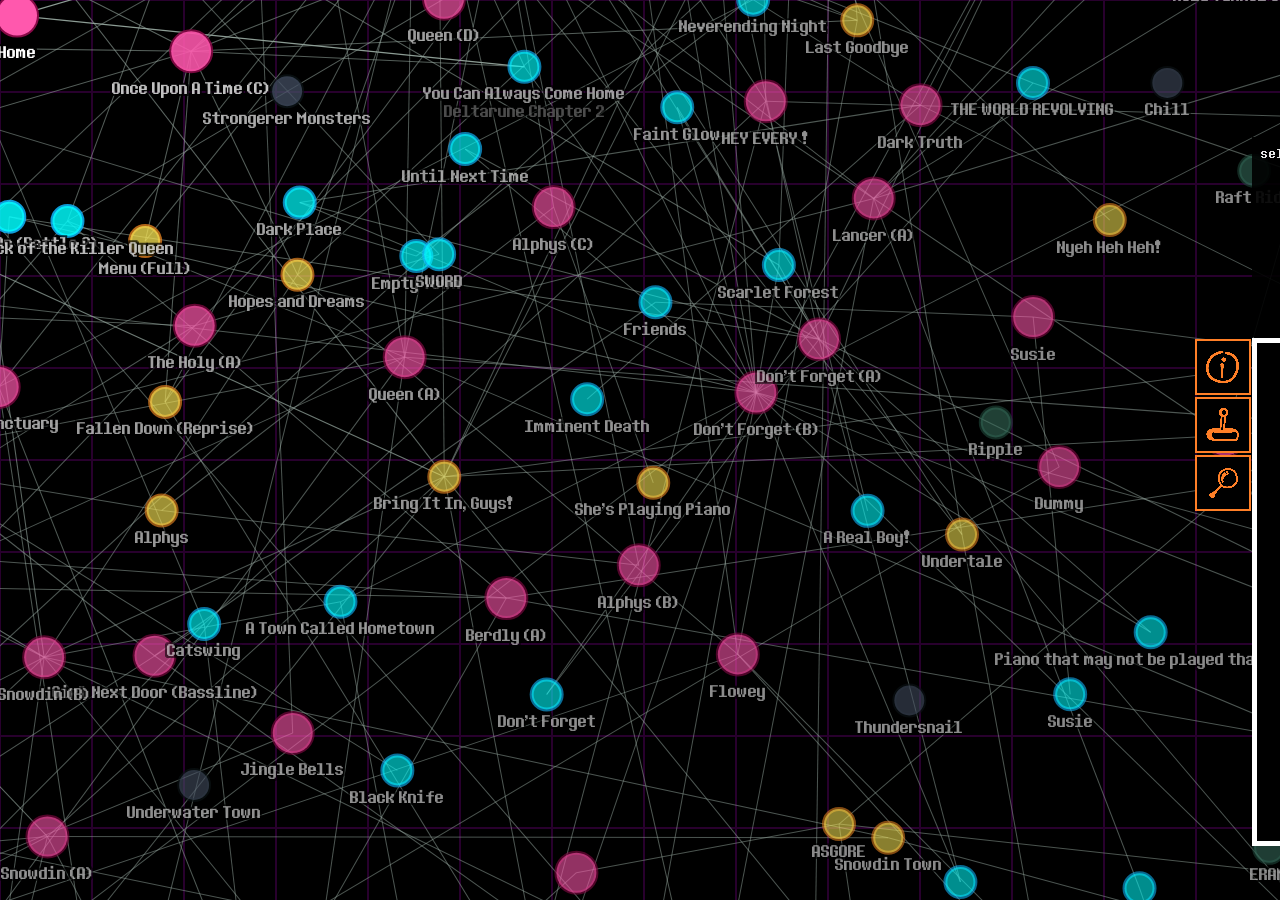
==== index.html @ b9a87c57 "YouTube integration + more credits" ====
<!DOCTYPE html>
<html>
	<head>
		<title>UT/DR Leitmotifs</title>
		<link rel="stylesheet" type="text/css" href="stylesheet.css">
		<link rel="shortcut icon" type="image/x-icon" href="assets/favicon.png">
		<meta name=“viewport” content=“width=device-width, initial-scale=1.0”>
		<meta http-equiv=“X-UA-Compatible” content=“ie=edge”>
		<!-- thank you https://stackoverflow.com/questions/59335731/how-to-create-own-embed-site-for-discord ! -->
		<meta property="og:title" content="m1n3c4rt.github.io | undertale/deltarune leitmotif graph" />
		<meta property="og:url" content="https://m1n3c4rt.github.io/utdr-leitmotif-graph.html" />
		<meta property="og:image" content="https://raw.githubusercontent.com/M1n3c4rt/m1n3c4rt.github.io/refs/heads/main/utdr-motifs-graph/assets/preview.png" />
		<meta property="og:description" content="graph of the undertale/deltarune ost !!" />
		<meta name="theme-color" content="#5a319e">
		<meta name="twitter:card" content="summary_large_image">
		<script src="utils.js"></script>
	</head>
	<body>
		<div id="canvas">
			<canvas id="layer1" class="layer" width="1920" height="1080"></canvas>
			<canvas id="layer2" class="layer" width="1920" height="1080"></canvas>
			<canvas id="layer3" class="layer" width="1920" height="1080"></canvas>
		</div>
		<!--<div class="t1">the undertale/deltarune leitmotif graph is unofficial and unaffiliated with Toby Fox, UNDERTALE and DELTARUNE.</div>
		<div class="t2">drag to pan, scroll to zoom, drag nodes to move them around. double-click to select</div>-->
		<div id="hudslide">
			<div id="uiselector">
				<button class="uiselector" id="uiselector-info" type="button" tabindex="3" selected="false">
					<img src="assets/menuinfo.png" class="uibuttonimg">
				</button>
				<button class="uiselector" id="uiselector-guide" type="button" tabindex="3" selected="false">
					<img src="assets/menuguide.png" class="uibuttonimg">
				</button>
				<button class="uiselector" id="uiselector-search" type="button" tabindex="3" selected="false">
					<img src="assets/menusearch.png" class="uibuttonimg">
				</button>
			</div>
			<div id="hud">
				<iframe id="youtubeintegration" title="YouTube Integration"
					src="dummysong.html"
					title="YouTube video player" frameborder="0"
					allow="accelerometer; autoplay; clipboard-write; encrypted-media; gyroscope; picture-in-picture; web-share"
					referrerpolicy="strict-origin-when-cross-origin" autoplay
					seamless><a/></iframe>
				<br/>
				<div id="infoui" class="uipage" uivisible="false">
					<div id="infoview" class="uiview" tabindex="2">
						Hello! Welcome to the UT/DR Motifs site!<br/>
						This site showcases all the leitmotif connections between UNDERTALE and DELTARUNE tracks.
						<br/><br/>
						This site is best enjoyed with an adblocker
						and with Javascript JIT enabled on mobile.
						<br/><br/>
						The people who made this website:<br/>
						- M1n3c4rt, project founder<br/>
						- CyanAqua, &ldquo;i'm the data guy&rdquo;<br/>
						- catwoofer_, hyperfixating fuck<br/>
						- hydrogencitrus, emotional support
						<br/><br/>
						And for the fonts, thank you to<br/>
						- Haley Wakamatsu,<br/>
						&nbsp; for creating Determination Mono & Sans<br/>
						&nbsp; <a href="https://www.behance.net/gallery/31268855/Determination-Better-Undertale-Font">(which can be found here)</a>
						<br/><br/>
						And, of course, thank you to<br/>
						- Toby Fox, creator of UNDERTALE and DELTARUNE,<br/>
						- as well as the whole team behind these games.<br/>
						<span style="font-size: 15px; color: grey">This site is unaffiliated with Toby Fox, UNDERTALE and DELTARUNE.</span>
					</div>
				</div>
				<div id="guideui" class="uipage" uivisible="false">
					<div id="guideview" class="uiview" tabindex="2">
						This is the Controls tab!<br/>
						This serves as your guide to navigating this website.
						<br/><br/>
						Graph:<br/>
						WASD / Drag to Move Camera<br/>
						Double-click a node to follow it<br/>
						You can also drag nodes around!
						<br/><br/>
						UI:<br/>
						There are buttons to open panels, click them!<br/><br/>
						The first panel is the INFO panel,<br/>showing appropriate credits and attribution.<br/><br/>
						The second panel is the GUIDE / CONTROLS panel!<br/>You are here right now.<br/><br/>
						At last was the SEARCH panel,<br/>which lets you find certain songs by name!<br/><br/>
						Up/Down while in the search bar to cycle through nodes.<br/>
					</div>
				</div>
				<div id="searchui" class="uipage" uivisible="false">
					<div id="searchbox" class="uibox" tabindex="2">
						<input id="search" placeholder="awa search for node" tabindex="1">
					</div>
					<div id="searchview" class="uiview" tabindex="2">
						<canvas id="searchlayer"></canvas>
					</div>
					<!--<input value="toggle selected node" id="toggle" type="button" tabindex="3">
					<label for="speed">graph speed:</label> <input id="speed" type="number" value="1" min="0", max="5", step="0.25" tabindex="4">-->
				</div>
			</div>
		</div>
		<!-- <div id="t3">debugtext</div> -->
	</body>
	<!-- would have loved to use `type="module"` here but goodness is it annoying to work with -->
	<script src="ball.js"></script>
	<script src="camera.js"></script>
	<script src="hud.js"></script>
	<script src="search.js"></script>
	<script src="index.js"></script>
</html>
---- stylesheet.css ----
:root {
    --BACKGROUND_COLOR: #0000007f;
    --HUD_WIDTH: 576px;
    --SELECTOR_WIDTH: 56px;
    background-color: #000000;

    font-family: 'determinationmono';
    color: #ccccdd;
}

body {
    width: 100%;
    height: 100%;
    margin: 0;
    
    position: fixed;
    background-image: url("./assets/GridSquare.png");
    image-rendering: pixelated;
}

#canvas {
    padding: 0;
    margin: 0;
    touch-action: none;
    display: contents;
    position: absolute;
    top: 0px; left: 0px;
}

.layer {
    position: absolute;
    pointer-events: none;
    width: 100%;
    height: 100%;
    top: 0px; left: 0px;
}

#layer1 {
    pointer-events: inherit;
}

#searchlayer {
    /* position: absolute; */
    /* width: calc(100% - 256em); */
    width: 100%;
    height: 100%;
    top: 0px; left: 0px;
}

#search {
    border: none;
    background-color: black;
    color: white;
    font-family: determinationmono;
    border-bottom: 1px solid gray;
    width: 90%;
    font-size: 20px;
    margin-left: 10px;
}

#search:focus {
    outline: none !important;
    border-bottom: 1px solid white;
}

#hudslide {
    display: flex;
    position: fixed;
    z-index: 1000;
    bottom: 96px;
    height: calc(50% + 1em);
    width: var(--HUD_WIDTH);
    right: -490px;
    transition: right ease-out 0.5s;
    transition-delay: 0.01s;
}

/*
i didnt know stackoverflow could copy code like this. huh!

Source - https://stackoverflow.com/questions/23885255/how-to-remove-ignore-hover-css-style-on-touch-devices
Posted by Hải Bùi, modified by community. See post 'Timeline' for change history
Retrieved 2025-12-30, License - CC BY-SA 4.0
*/
/* @media (hover: hover) and (pointer: fine) {
    #hudslide:hover {
        right: 10px;
        transition-delay: 0s;
    }
} */

#hudslide:has(#hud:hover), #hudslide[isfocused="true"] {
    right: 102.5px;
    transition-delay: 0s;
}

#uiselector {
    display: flex;
    pointer-events: all;
    flex-direction: column;
    position: relative;
    right: 0px;
}

.uipage {
    position: absolute;
    display: flex;
    flex-direction: column;
    height: 100%;
    width: var(--HUD_WIDTH);
    background-color: black;
    border: 5px solid white;
    padding: 16px;
    top: 0px;
}

.uipage[uivisible="false"] {
    display: none;
}

.uiview {
    position: relative;
    overflow-y: auto;
    pointer-events: all;
    touch-action: all;
    height: 100%;
    width: 100%;
    font-size: 20px;
    color: white;
}

.uibox {
    position: relative;
    width: 100%;
    background-color: var(--BACKGROUND_COLOR);
    pointer-events: all;
}

/* https://codepen.io/sosuke/pen/Pjoqqp */
.uiselector {
    /* color: #ff7f27; */
    background-color: #ff7f27;
    /* background-image: url('./menubase.png'); */
    /* background-size: contain; */
    width: var(--SELECTOR_WIDTH);
    height: var(--SELECTOR_WIDTH);
    margin: 1px;
    padding: 0px;

    border: none;
}

.uibuttonimg {
    filter: none;
    width: var(--SELECTOR_WIDTH);
    height: var(--SELECTOR_WIDTH);
    pointer-events: none;
}

#youtubeintegration {
    position: absolute;
    top: -201px;
    opacity: 90%;
    left: calc(var(--SELECTOR_WIDTH) + 2px);
    width: calc(var(--HUD_WIDTH) + var(--SELECTOR_WIDTH) - 14px);
    height: 200px;
}

.uiselector[selected="true"] {
    background-color: #ffff00;
}

@font-face {
  font-family: determinationmono;
  src: url('./fonts/dtm-fonts/DeterminationMonoWeb.woff');
}

@font-face {
  font-family: determinationsans;
  src: url('./fonts/dtm-fonts/DeterminationSansWeb.woff');
}

@font-face {
    font-family: 'profontwindowsregular';
    src: url('./fonts/pfw-webfont.woff2') format('woff2'),
         url('./fonts/pfw-webfont.woff') format('woff');
    font-weight: normal;
    font-style: normal;
}

a:link {
    color: rgb(149, 136, 238)
}


a:hover {
    color: rgb(180, 169, 252)
}


a:visited {
    color: rgb(180, 169, 252)
}

a:visited:hover {
    color: rgb(149, 136, 238)
}

a:active {
    color: rgb(79, 67, 161) !important
}
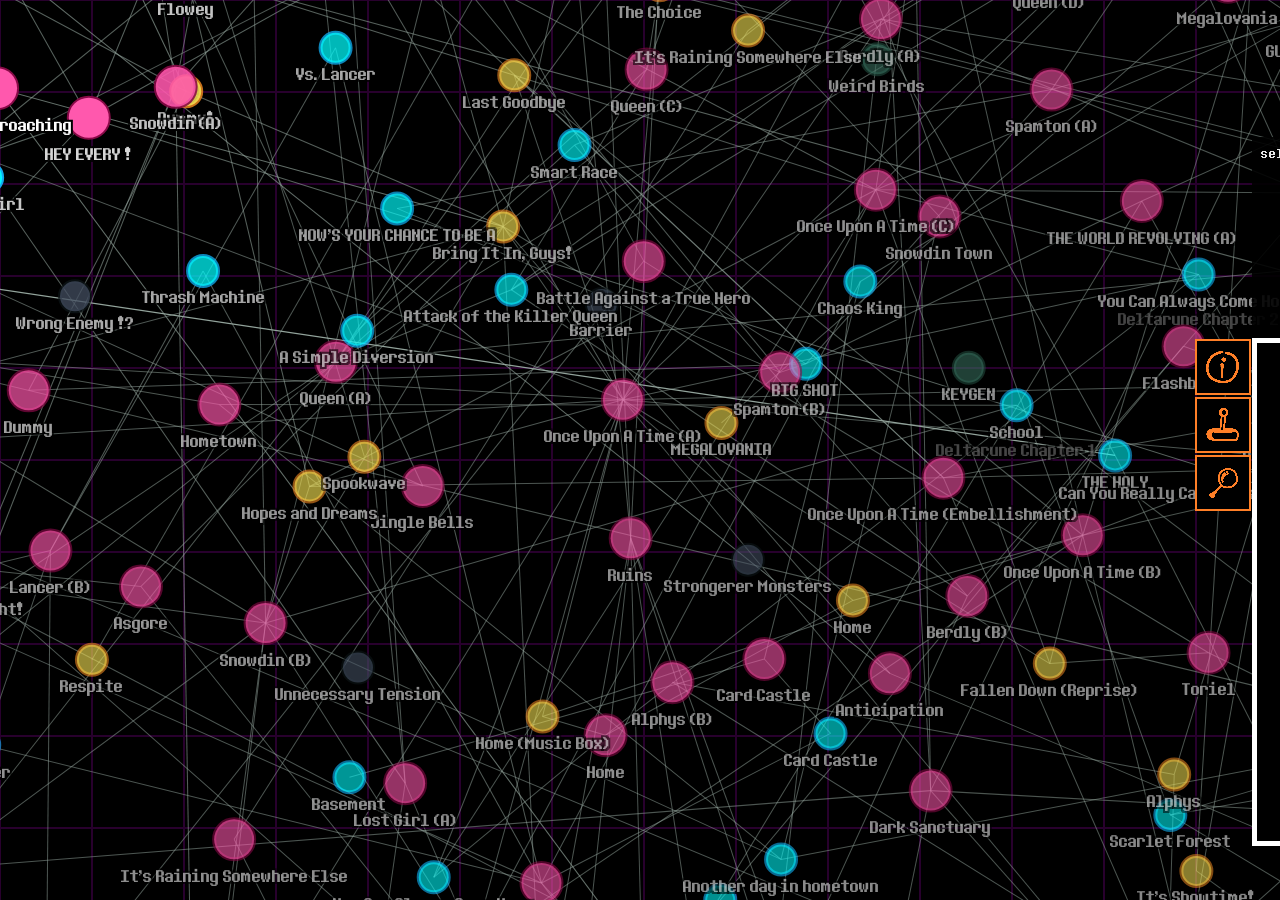
==== commit 51528090: "Track integration" ====
--- a/index.html
+++ b/index.html
@@ -36,13 +36,18 @@
 				</button>
 			</div>
 			<div id="hud">
-				<iframe id="youtubeintegration" title="YouTube Integration"
-					src="dummysong.html"
-					title="YouTube video player" frameborder="0"
-					allow="accelerometer; autoplay; clipboard-write; encrypted-media; gyroscope; picture-in-picture; web-share"
-					referrerpolicy="strict-origin-when-cross-origin" autoplay
-					seamless><a/></iframe>
-				<br/>
+				<div id="musiccontainer">
+					<audio controls autoplay id="trackcontainer">
+						<source id="trackintegration" src="" type="audio/ogg">
+					</audio>
+					<iframe id="youtubeintegration" title="YouTube Integration"
+						src="dummysong.html"
+						title="YouTube video player" frameborder="0"
+						allow="accelerometer; autoplay; clipboard-write; encrypted-media; gyroscope; picture-in-picture; web-share"
+						referrerpolicy="strict-origin-when-cross-origin" autoplay
+						seamless><a/></iframe>
+					<br/>
+				</div>
 				<div id="infoui" class="uipage" uivisible="false">
 					<div id="infoview" class="uiview" tabindex="2">
 						Hello! Welcome to the UT/DR Motifs site!<br/>
--- a/stylesheet.css
+++ b/stylesheet.css
@@ -157,6 +157,11 @@
     pointer-events: none;
 }
 
+#musiccontainer {
+    width: 0px;
+    height: 0px;
+}
+
 #youtubeintegration {
     position: absolute;
     top: -201px;
@@ -164,6 +169,22 @@
     left: calc(var(--SELECTOR_WIDTH) + 2px);
     width: calc(var(--HUD_WIDTH) + var(--SELECTOR_WIDTH) - 14px);
     height: 200px;
+}
+
+#trackcontainer {
+    position: absolute;
+    top: -56px;
+    opacity: 90%;
+    left: calc(var(--SELECTOR_WIDTH) + 2px);
+    width: calc(var(--HUD_WIDTH) + var(--SELECTOR_WIDTH) - 14px);
+}
+
+#trackcontainer:has(#trackintegration[src=""]) {
+    display: none;
+}
+
+#youtubeintegration[src=""] {
+    display: none;
 }
 
 .uiselector[selected="true"] {
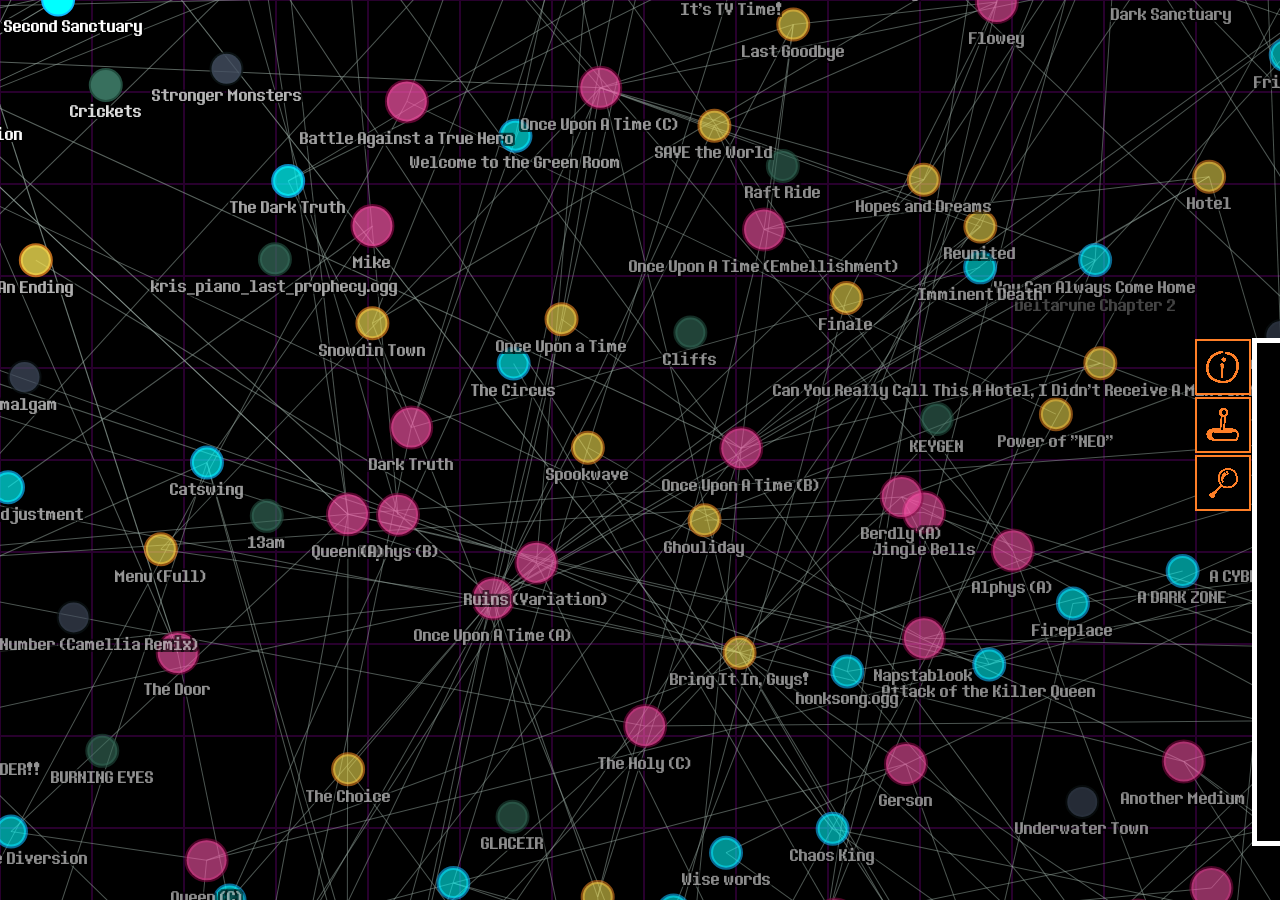
==== commit db85d6c8: "Added some unlisted tracks + polish" ====
--- a/index.html
+++ b/index.html
@@ -41,7 +41,7 @@
 						<source id="trackintegration" src="" type="audio/ogg">
 					</audio>
 					<iframe id="youtubeintegration" title="YouTube Integration"
-						src="dummysong.html"
+						src=""
 						title="YouTube video player" frameborder="0"
 						allow="accelerometer; autoplay; clipboard-write; encrypted-media; gyroscope; picture-in-picture; web-share"
 						referrerpolicy="strict-origin-when-cross-origin" autoplay
@@ -62,10 +62,11 @@
 						- catwoofer_, hyperfixating fuck<br/>
 						- hydrogencitrus, emotional support
 						<br/><br/>
-						And for the fonts, thank you to<br/>
+						And for assets, thank you to<br/>
+						- The <a href="https://deltarune.wiki/">Deltarune Wiki</a>,<br/>
+						&nbsp; for providing motif information & unlisted tracks<br/>
 						- Haley Wakamatsu,<br/>
-						&nbsp; for creating Determination Mono & Sans<br/>
-						&nbsp; <a href="https://www.behance.net/gallery/31268855/Determination-Better-Undertale-Font">(which can be found here)</a>
+						&nbsp; for creating <a href="https://www.behance.net/gallery/31268855/Determination-Better-Undertale-Font">Determination Mono & Sans</a> (the font)
 						<br/><br/>
 						And, of course, thank you to<br/>
 						- Toby Fox, creator of UNDERTALE and DELTARUNE,<br/>
--- a/stylesheet.css
+++ b/stylesheet.css
@@ -89,7 +89,7 @@
     }
 } */
 
-#hudslide:has(#hud:hover), #hudslide[isfocused="true"] {
+#hudslide[isfocused="true"] {
     right: 102.5px;
     transition-delay: 0s;
 }
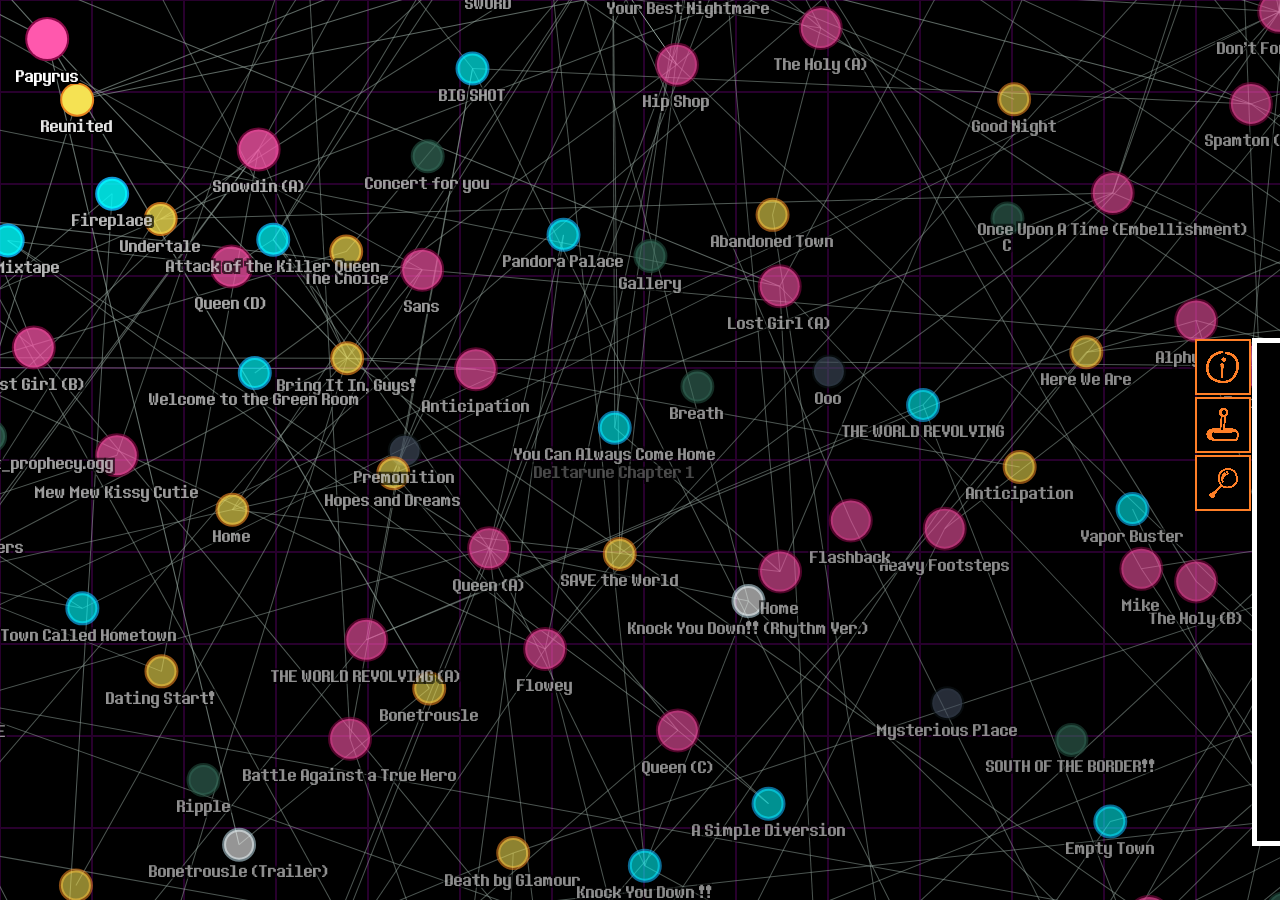
==== commit c00c1abe: "yes" ====
--- a/index.html
+++ b/index.html
@@ -72,6 +72,9 @@
 						- Toby Fox, creator of UNDERTALE and DELTARUNE,<br/>
 						- as well as the whole team behind these games.<br/>
 						<span style="font-size: 15px; color: grey">This site is unaffiliated with Toby Fox, UNDERTALE and DELTARUNE.</span>
+						<br/><br/>
+						Additional thanks to:<br/>
+						- videoflames for their upload of <a href="https://www.youtube.com/watch?v=q0Kxangw3-w/">Bonetrousle (Trailer)</a><br/>
 					</div>
 				</div>
 				<div id="guideui" class="uipage" uivisible="false">
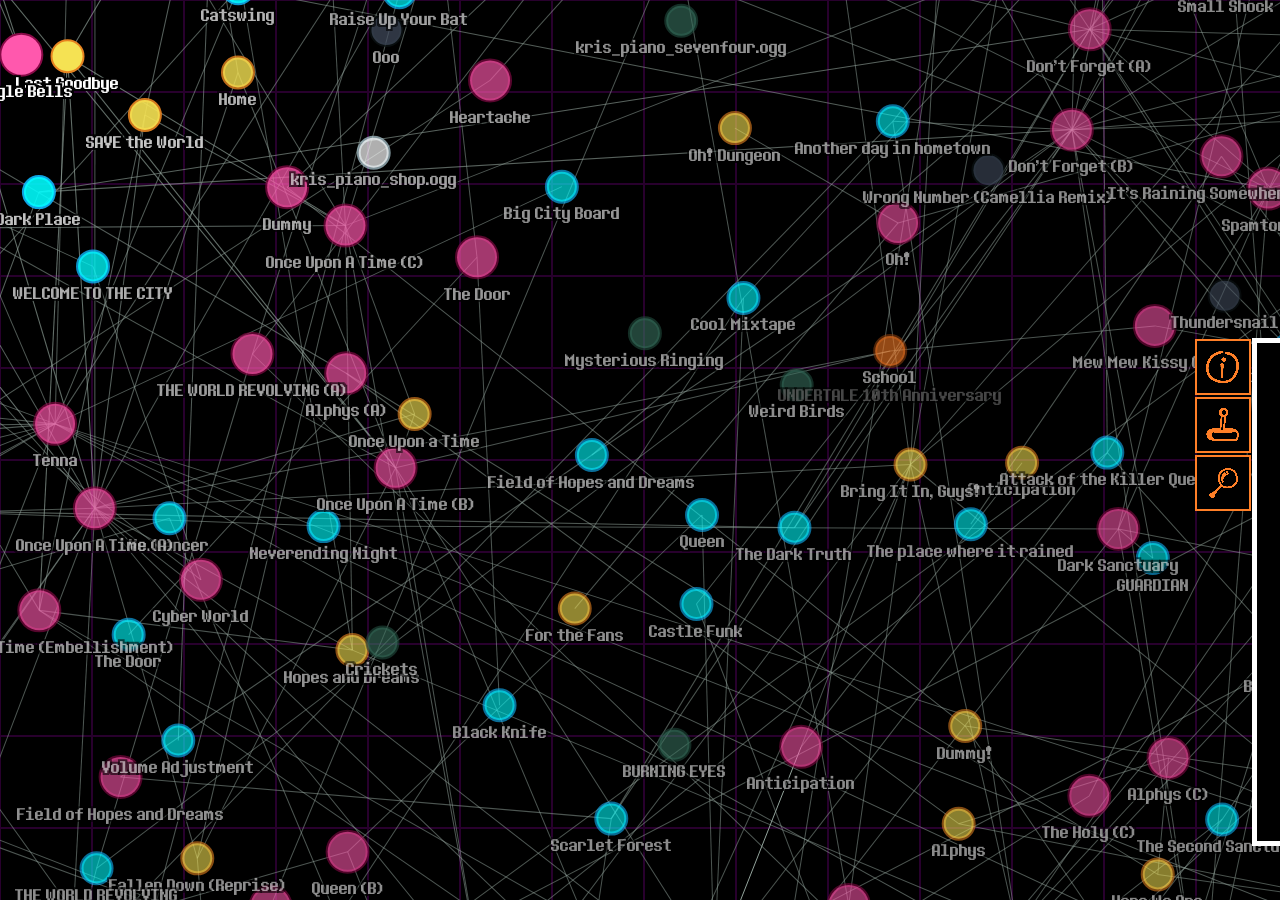
==== commit cb96ef36: "more credits this was hell to do. sorry toby o7" ====
--- a/index.html
+++ b/index.html
@@ -68,13 +68,16 @@
 						- Haley Wakamatsu,<br/>
 						&nbsp; for creating <a href="https://www.behance.net/gallery/31268855/Determination-Better-Undertale-Font">Determination Mono & Sans</a> (the font)
 						<br/><br/>
+						Additional thanks to:<br/>
+						- videoflames for their upload of <a href="https://www.youtube.com/watch?v=q0Kxangw3-w/">Bonetrousle (Trailer)</a><br/>
+						- <a href="https://www.youtube.com/@stormstudios1/">stormstudios1</a> for referenced track recreations<br/>
+						&nbsp; & the <a href="https://docs.google.com/spreadsheets/d/1eOyF0lWWKb_2q4eX7Hs80JIv6o9ZE9yWCksxCbmPTZs/">Undertale + Deltarune Sample Spreadsheet</a>
+						<br/><br/>
 						And, of course, thank you to<br/>
 						- Toby Fox, creator of UNDERTALE and DELTARUNE,<br/>
 						- as well as the whole team behind these games.<br/>
 						<span style="font-size: 15px; color: grey">This site is unaffiliated with Toby Fox, UNDERTALE and DELTARUNE.</span>
 						<br/><br/>
-						Additional thanks to:<br/>
-						- videoflames for their upload of <a href="https://www.youtube.com/watch?v=q0Kxangw3-w/">Bonetrousle (Trailer)</a><br/>
 					</div>
 				</div>
 				<div id="guideui" class="uipage" uivisible="false">
--- a/stylesheet.css
+++ b/stylesheet.css
@@ -150,6 +150,10 @@
     border: none;
 }
 
+.uiselector[selected="true"] {
+    background-color: #ffff00;
+}
+
 .uibuttonimg {
     filter: none;
     width: var(--SELECTOR_WIDTH);
@@ -185,10 +189,6 @@
 
 #youtubeintegration[src=""] {
     display: none;
-}
-
-.uiselector[selected="true"] {
-    background-color: #ffff00;
 }
 
 @font-face {
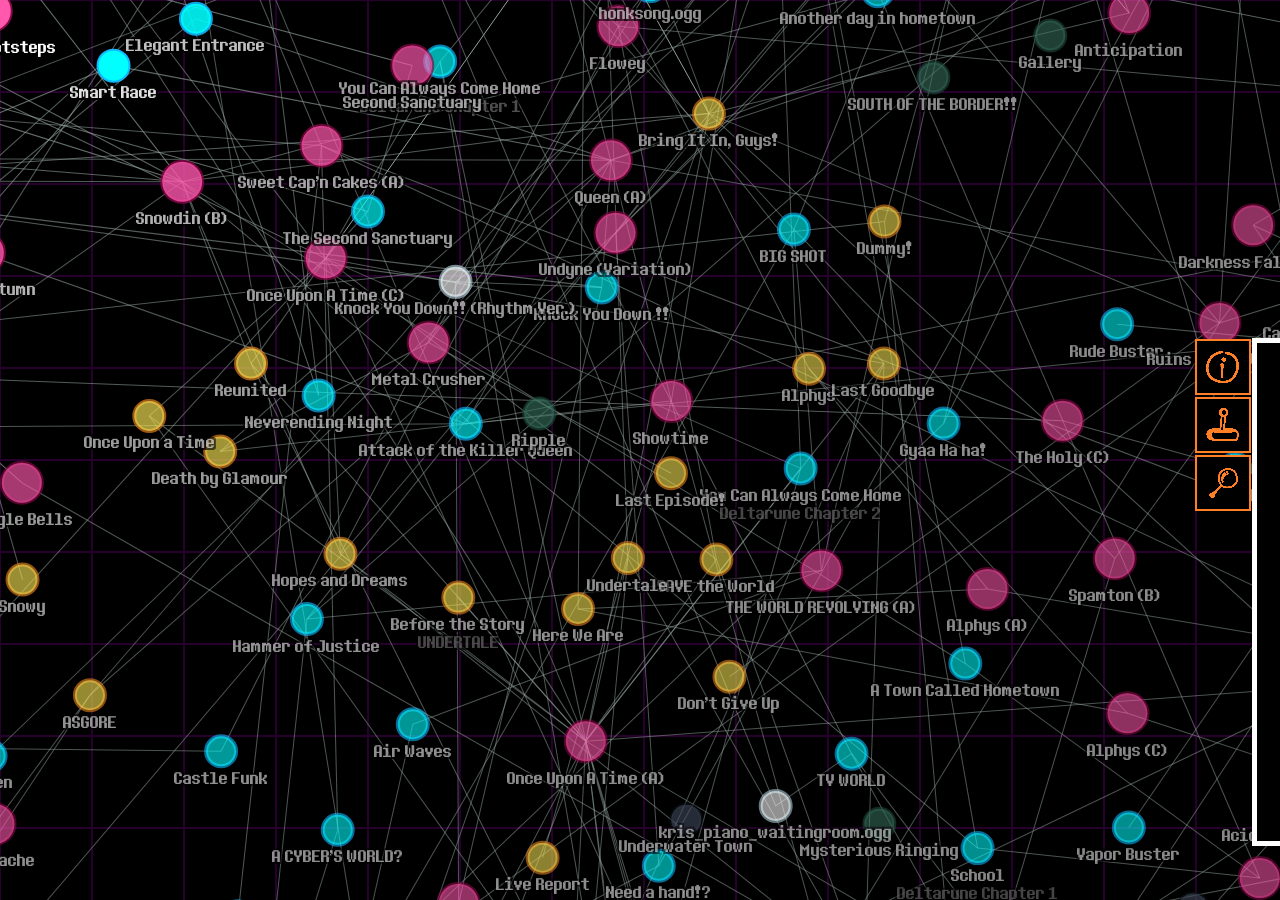
==== commit 2dc7f9e2: "add motif progress" ====
--- a/index.html
+++ b/index.html
@@ -91,7 +91,7 @@
 						You can also drag nodes around!
 						<br/><br/>
 						UI:<br/>
-						There are buttons to open panels, click them!<br/><br/>
+						Three BUTTONS appear at PANELS' edge.<br/><br/>
 						The first panel is the INFO panel,<br/>showing appropriate credits and attribution.<br/><br/>
 						The second panel is the GUIDE / CONTROLS panel!<br/>You are here right now.<br/><br/>
 						At last was the SEARCH panel,<br/>which lets you find certain songs by name!<br/><br/>
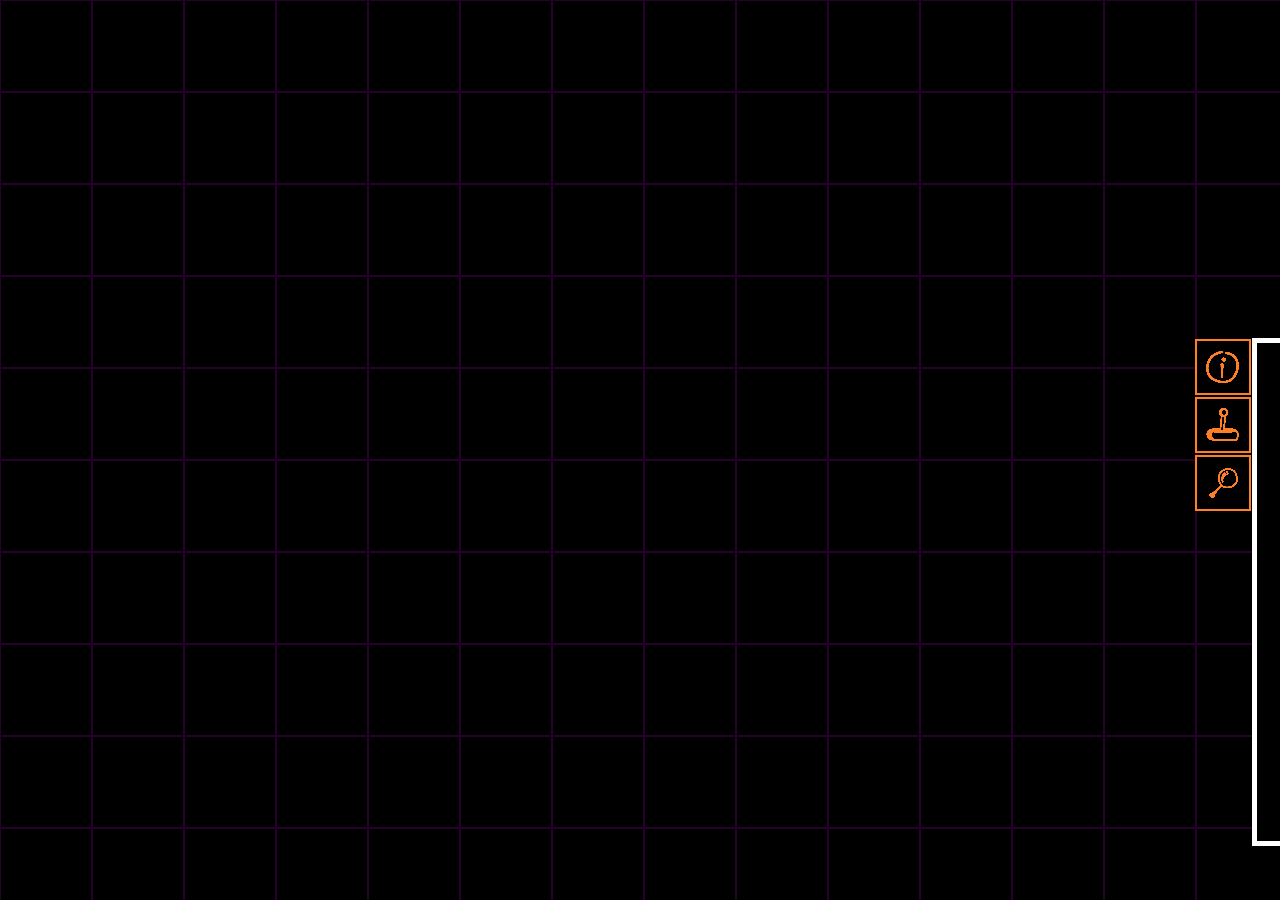
==== commit 0f136129: "namespaces" ====
--- a/index.html
+++ b/index.html
@@ -113,6 +113,7 @@
 		<!-- <div id="t3">debugtext</div> -->
 	</body>
 	<!-- would have loved to use `type="module"` here but goodness is it annoying to work with -->
+	<script src="namespace.js"></script>
 	<script src="ball.js"></script>
 	<script src="camera.js"></script>
 	<script src="hud.js"></script>
